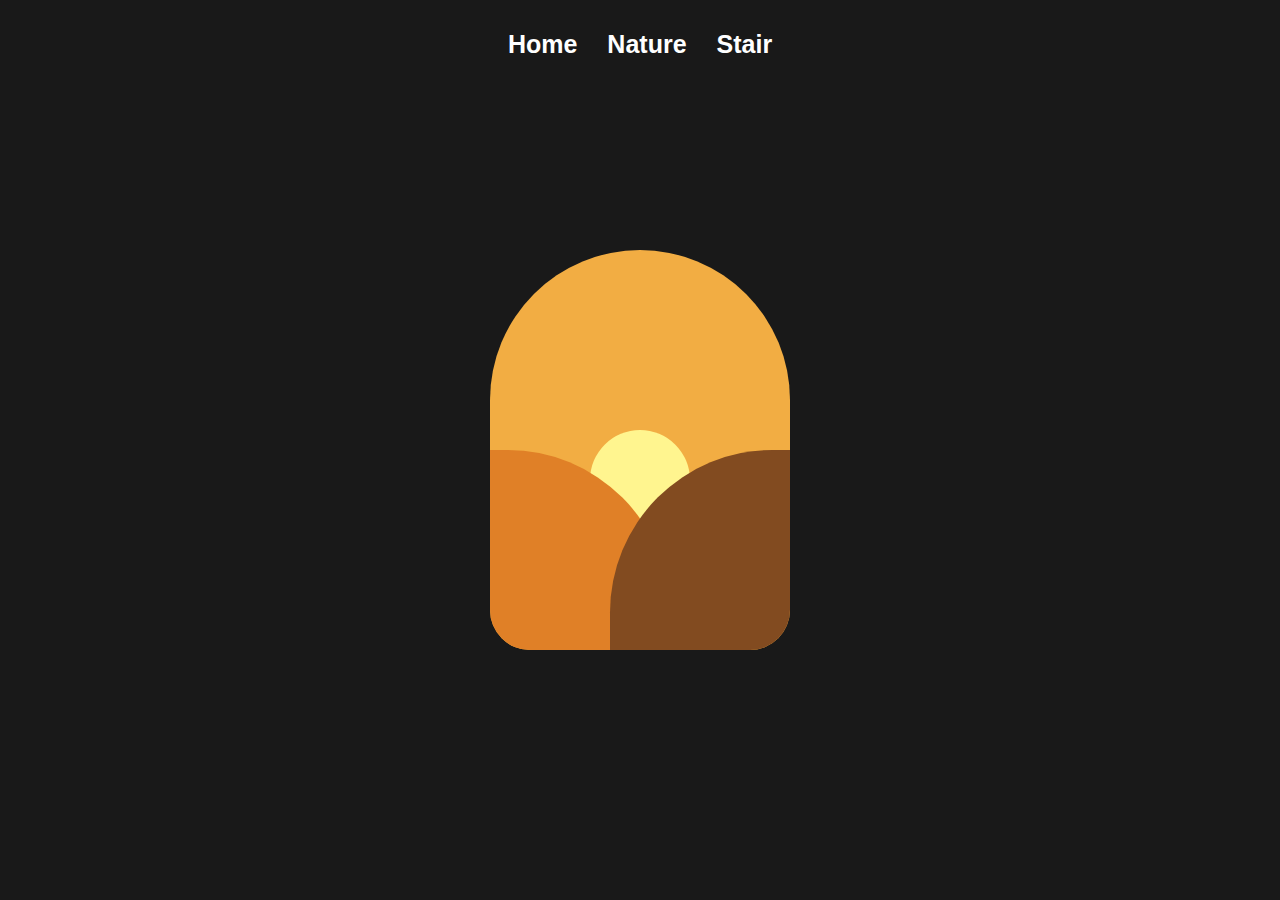
==== nature.html @ 4c12e5b1 "first commit" ====
<!DOCTYPE html>
<html lang="en">
<head>
    <meta charset="UTF-8">
    <meta name="viewport" content="width=device-width, initial-scale=1.0">
    <title>Nature</title>
    <link rel="stylesheet" href="css/style.css">
</head>
<body>
        <div class="navbar">
            <a href="index.html">Home</a>
            <a href="#">Nature</a>
            <a href="stair.html">Stair</a>
        </div>
    <div class="container">
        <div class="nature-box">
            <div class="sun"></div>
          <div class="nature-left"></div>  
          <div class="nature-right"></div>  
        </div>
    </div>
</body>
</html>
---- css/style.css ----
@import url(./reset.css);
@import url(./gift.css);
@import url(./nature.css);
@import url(./stair.css);
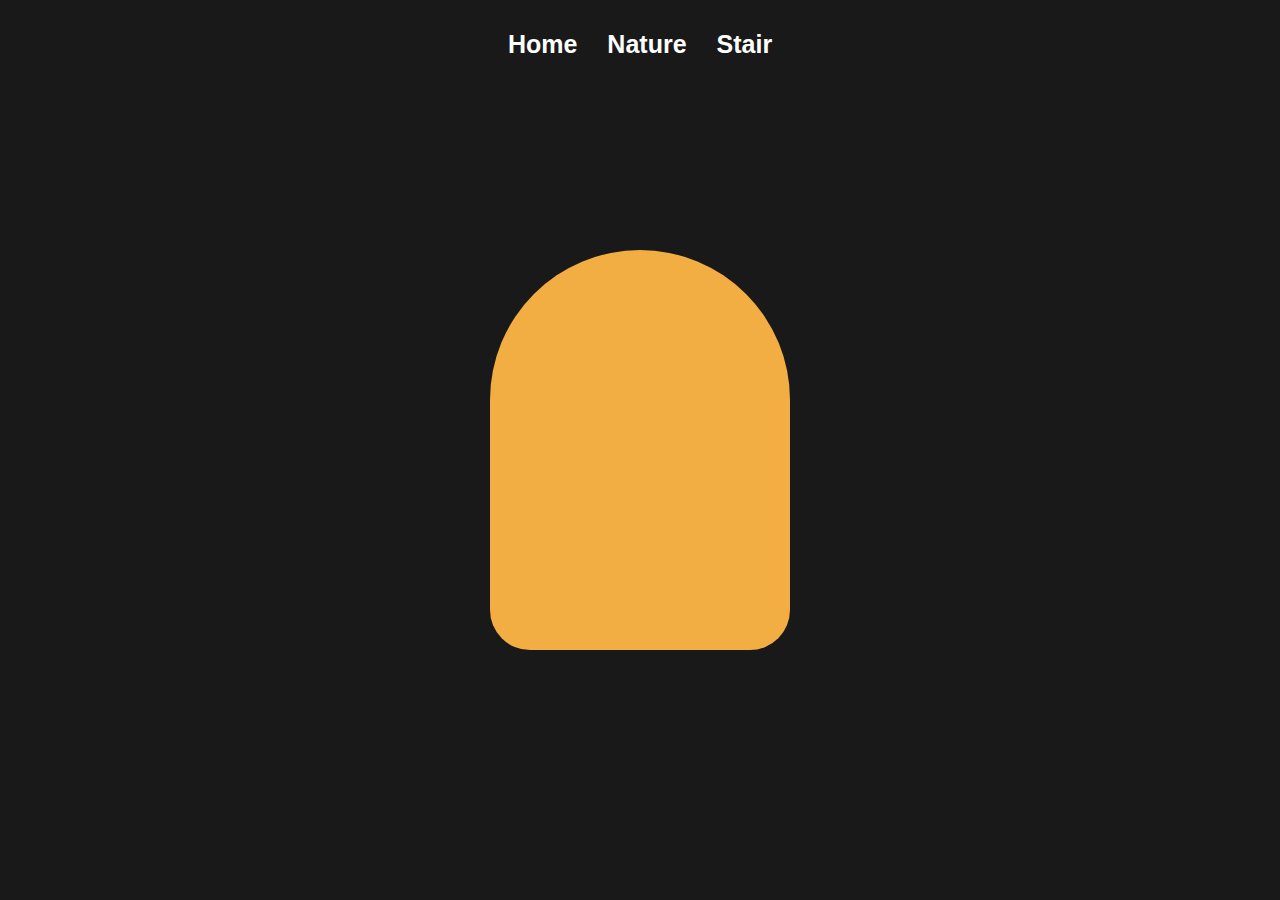
==== commit 0a96441c: "up" ====
--- a/nature.html
+++ b/nature.html
@@ -15,8 +15,8 @@
     <div class="container">
         <div class="nature-box">
             <div class="sun"></div>
-          <div class="nature-left"></div>  
-          <div class="nature-right"></div>  
+            <div class="nature-left"></div>  
+            <div class="nature-right"></div>  
         </div>
     </div>
 </body>
--- a/css/style.css
+++ b/css/style.css
@@ -1,4 +1,4 @@
 @import url(./reset.css);
-@import url(./gift.css);
 @import url(./nature.css);
-@import url(./stair.css);+@import url(./stair.css);
+@import url(./gift.css);